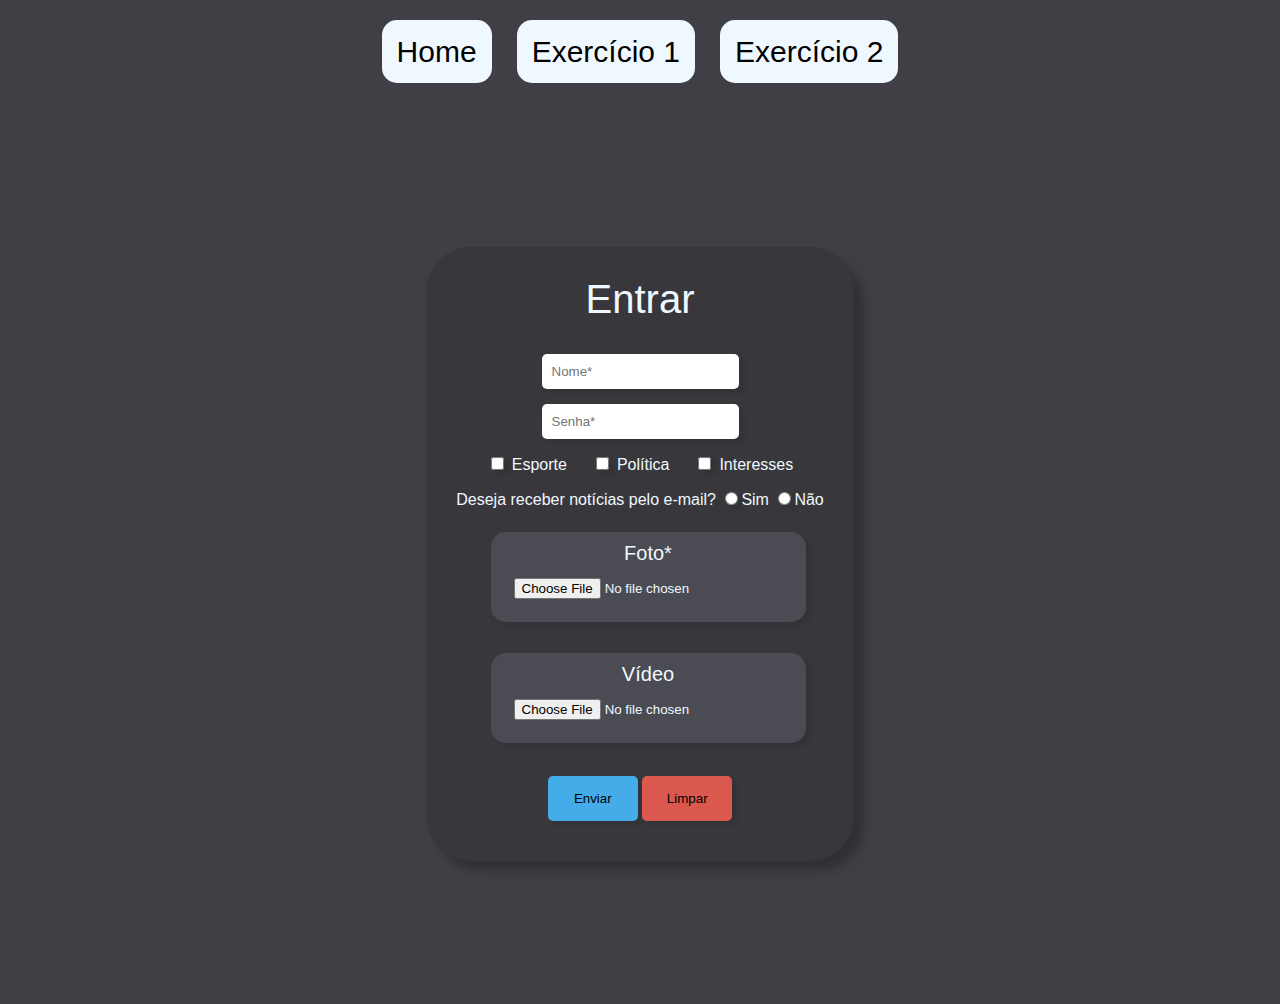
==== Exer 3/index.html @ 59d68705 "Upload dos arquivos" ====
<!DOCTYPE html>
<html lang="pt-br">

<head>
    <meta charset="UTF-8">
    <meta http-equiv="X-UA-Compatible" content="IE=edge">
    <meta name="viewport" content="width=device-width, initial-scale=1.0">
    <title>Formulario</title>
    <link rel="stylesheet" type="text/css" href="style.css">
</head>

<body>
    <div id="tudo">
        <main>
            <section class="linking">
                <div class="link">
                    <a href="../index.html">Home</a>
                </div>
                <div class="link">
                    <a href="../Exer 1/index.html">Exercício 1</a>
                </div>
                <div class="link">
                    <a href="../Exer 2/index.html">Exercício 2</a>
                </div>
            </section>
            <div class="menu">
                <section class="box">
                    <form action="http://localhost:8080/login" method="post">

                        <section class="box_form">
                            <label class="entrar" for="login">
                                Entrar
                            </label>
                            <input type="text" name="login" required="required" maxlength="30" placeholder="Nome*" id="login">
                        </section>

                        <section class="box_form">
                            <input type="password" required="required" placeholder="Senha*" maxlength="10" name="senha" id="senha">
                        </section>

                        <section class="box_form">
                            <div class="box_check">
                                <label for="esporte">
                                    <input type="checkbox" name="interesses" value="esporte">Esporte
                                </label>
                                <label for="politica">
                                    <input type="checkbox" name="interesses" value="politica">Política
                                </label>
                                <label for="economia">
                                    <input type="checkbox" name="interesses" value="economia">Interesses
                                </label>
                            </div>
                        </section>

                        <section class="box_form">
                            <label for="deseja_email">
                                Deseja receber notícias pelo e-mail?
                                <label for="">
                                    <input type="radio" required="required" name="deseja_email" id="deseja_email">Sim
                                </label>
                                <label for="">
                                    <input type="radio" required="required" name="deseja_email" id="deseja_email">Não
                                </label>
                            </label>
                        </section>
                        
                        <section class="box_form">
                            <div class="box_files">
                                <label  class="files" for="imagem">Foto*</label>
                                <input type="file" required="required" accept="image/*" name="imagem" id="imagem">
                            </div>
                        </section>

                        <section class="box_form">
                            <div class="box_files">
                                <label class="files" for="video">Vídeo</label>
                                <input type="file" name="video" accept="video/*" id="video">
                            </div>
                        </section>

                        <section class="botoes">
                            <input type="submit" value="Enviar" name="enviar">
                            <input type="reset" value="Limpar" name="limpar">
                        </section>
                    </form>
                </section>
            </div>
        </main>
    </div>
</body>

</html>
---- Exer 3/style.css ----
*{
    box-sizing: border-box;
}

html, body{
    height: 100%;
    width: 100%;
    padding: 0;
    margin: 0;
}

body{
    font-family: Verdana, Geneva, Tahoma, sans-serif;
    color: aliceblue;
}

#tudo{
    height: 100%;
    width: 100%;
    background-color: black;
    display: flex;
    flex-direction: column;
    flex-wrap: wrap;
}

main {
    width: 100%;
    height: 100%;
    display: flex;
    flex-wrap: wrap;
    justify-content: center;
    align-items: center;
    background-color: rgb(64, 63, 70);
}

.menu{
    height: 100%;
    width: 100%;
    display: flex;
    justify-content: center;
    align-items: center;
    text-align: center;
    background-color: rgb(64, 63, 70);
}

.box{
    height: fit-content;
    width: fit-content;
    display: flex;
    justify-content: center;
    align-items: center;
    text-align: center;
    padding: 30px;
    border-radius: 45px;
    background-color: rgb(56, 55, 59);
    box-shadow: 10px 10px 10px rgba(3, 3, 3, 0.24);
}

.linking{
    margin: 35px;
    display: flex;
    gap: 25px;
}

.link a{
    font-size: 30px;
    padding: 15px;
    border-radius: 15px;
    background-color: aliceblue;
    color: black;
    text-decoration: none;
}

.link a:hover{
    background-color: rgb(207, 214, 219);
}


.loginho{
    height: 100%;
    width: 100%;
    margin: 3%;
    flex-direction: column;
    display: flex; 
    justify-content: center;
    align-items: center;
    text-align: center;
}

form{
    width: 100%;
    display: flex;
    flex-direction: column;
    align-items: center;
    gap: 15px;
}

.entrar{
    font-size: 40px;
    margin-bottom: 25px;

}

.box_form{
    display: flex;
    flex-direction: column;
    flex-wrap: wrap;
    text-align: start;
    gap: 7px;
}

.botoes{
    margin: 10px;
    text-align: center;
    border: 0px;
}

.box_form input{ 
    width: 100%;
    border: 0px;
    border-radius: 5px;
    padding: 10px;
    padding-left: 10px;
    padding-right: 10px;
    box-shadow: 5px 4px 4px rgba(0, 0, 0, 0.096);
}

input[type=text]:focus{
    outline: -webkit-focus-ring-color auto 0px;
}

input[type=radio]{
    width:fit-content;
}

.box_files{
    display: flex;
    flex-direction: column;
    width: 100%;
    padding: 10px;
    margin: 8px;
    text-align: center;
    background-color: rgb(75, 76, 83);
    border-radius: 15px;
    box-shadow: 5px 4px 4px rgba(0, 0, 0, 0.096);
}

input[type=checkbox]{
    width: fit-content;
    margin-right: 8px;
}

.box_check{
    display: flex;
    gap: 25px;
    text-align: center;
}

input[type=file]{
    box-shadow: none;
    margin: 3px;
}

.files{
    font-size: 20px;
}

.botoes input{
    width: 90px;
    border: 0px;
    height: 5vh;
    border-radius: 5px;
    box-shadow: 5px 4px 4px rgba(0, 0, 0, 0.096);
}

.botoes input[name=enviar]{
    background-color: rgb(67, 172, 233);
}
.botoes input[name=limpar]{
    background-color: rgb(219, 88, 79);
}

.botoes input[name=enviar]:hover{
    background-color: rgb(50, 141, 194);
    border: 1px solid black;
}
.botoes input[name=limpar]:hover{
    background-color: rgb(184, 69, 61);
    border: 1px solid black;
}

.box_form label{
    text-align: center;
}
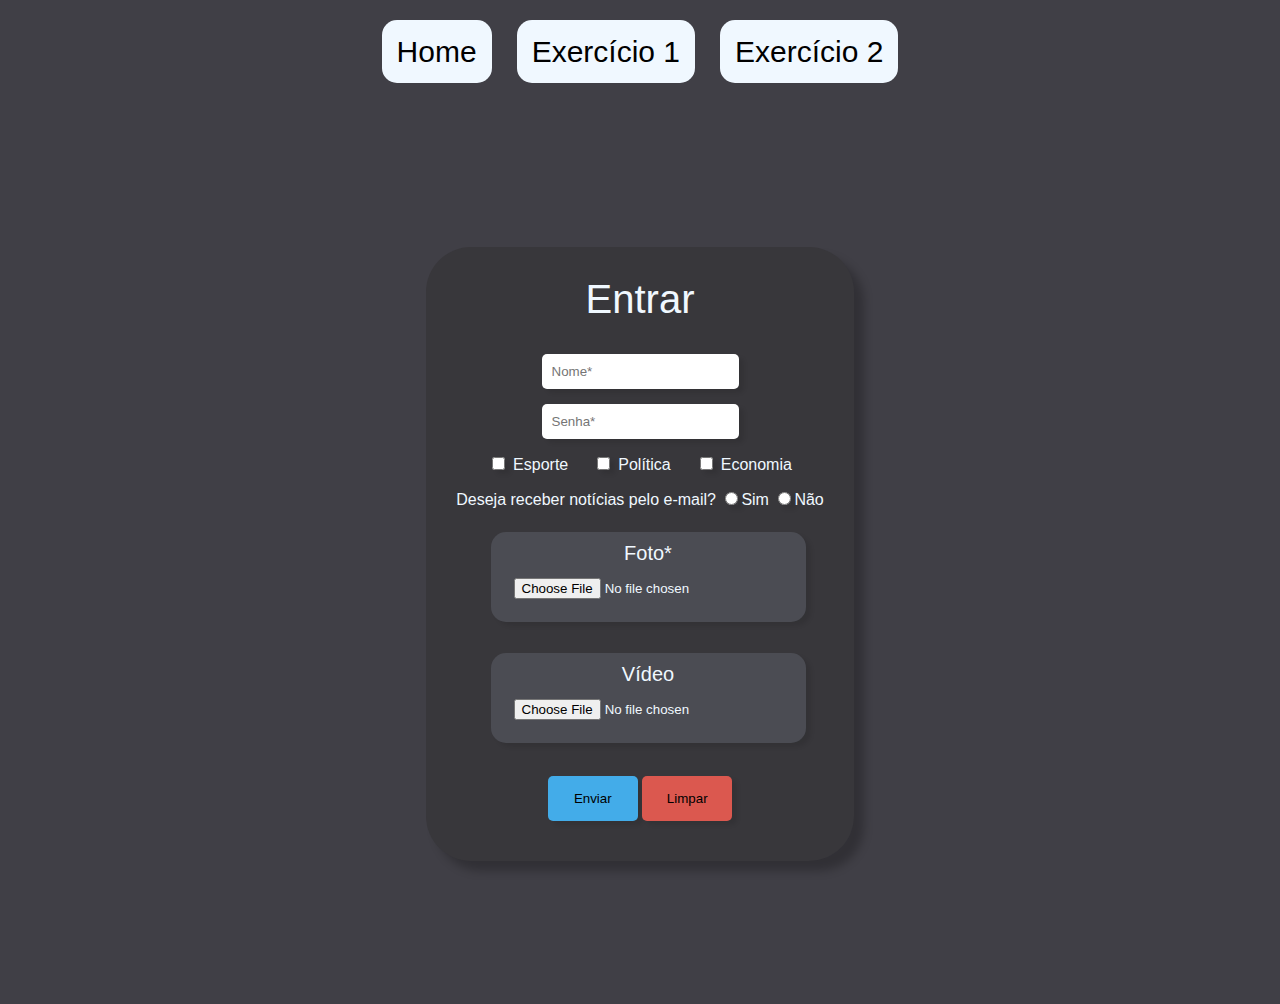
==== commit 4eb62078: "Correção no formulario do exercicio 3" ====
--- a/Exer 3/index.html
+++ b/Exer 3/index.html
@@ -47,7 +47,7 @@
                                     <input type="checkbox" name="interesses" value="politica">Política
                                 </label>
                                 <label for="economia">
-                                    <input type="checkbox" name="interesses" value="economia">Interesses
+                                    <input type="checkbox" name="interesses" value="economia">Economia
                                 </label>
                             </div>
                         </section>
